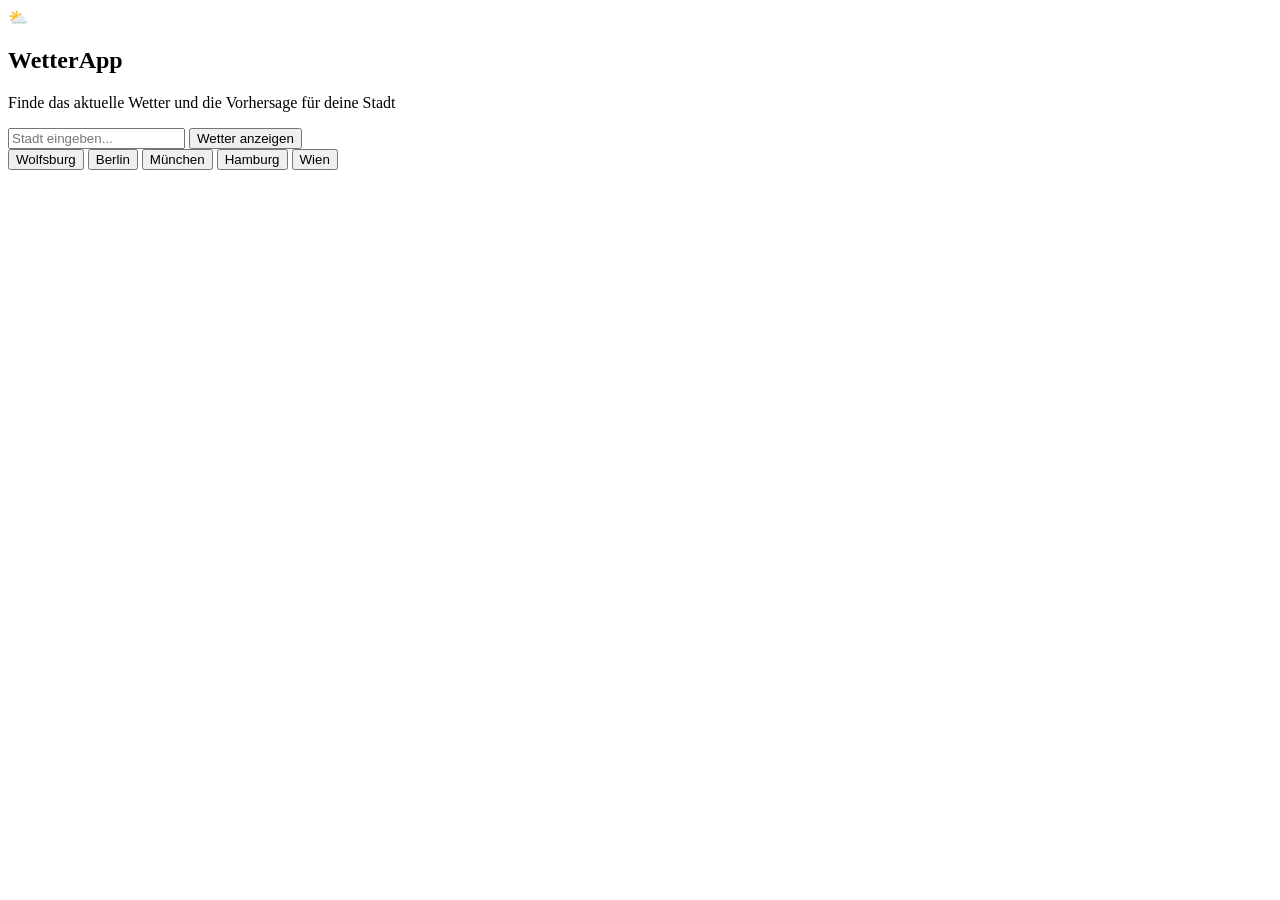
==== index.html @ 997a04c6 "Startseite: HTML-Struktur" ====
<!DOCTYPE html>
<html lang="de">

<head>
    <meta charset="UTF-8">
    <meta name="viewport" content="width=device-width, initial-scale=1.0">
    <title>WetterApp</title>
    <link rel="stylesheet" href="css/style.css">
</head>

<body>
    <main>
        <section id="home">
            <div class="logo">⛅</div>
            <h1>Wetter<span>App</span></h1>
            <p class="subtitle">Finde das aktuelle Wetter und die Vorhersage für deine Stadt</p>

            <form id="search-form">
                <input id="city-input" type="text" placeholder="Stadt eingeben..." autocomplete="off" required>
                <button type="submit">Wetter anzeigen</button>
            </form>
            <div class="quick-cities">
                <button type="button" class="chip">Wolfsburg</button>
                <button type="button" class="chip">Berlin</button>
                <button type="button" class="chip">München</button>
                <button type="button" class="chip">Hamburg</button>
                <button type="button" class="chip">Wien</button>
            </div>
        </section>
    </main>
</body>

</html>
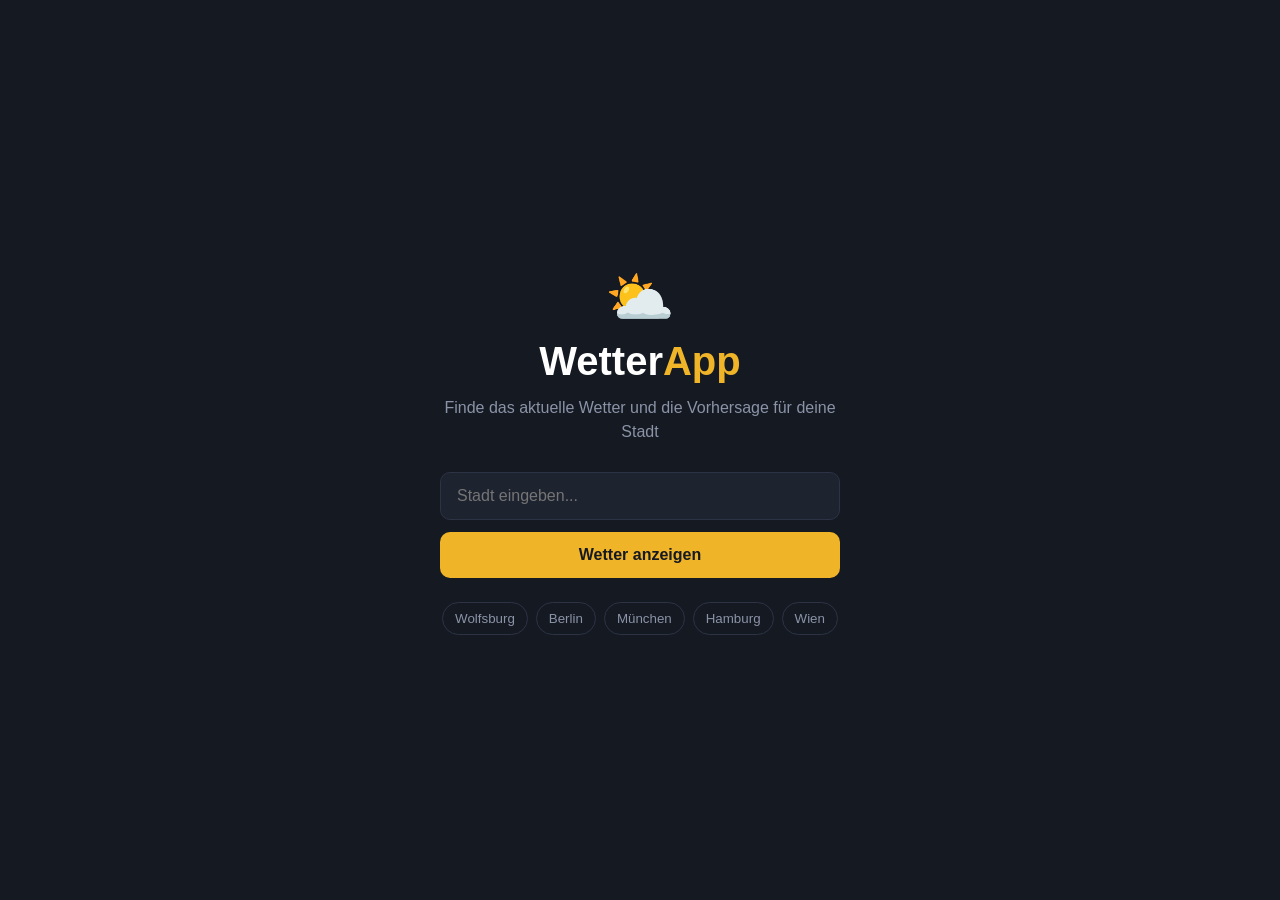
==== commit 52b6a751: "JavaScript: Suche und Schnellauswahl verbinden" ====
--- a/index.html
+++ b/index.html
@@ -28,6 +28,7 @@
             </div>
         </section>
     </main>
+    <script src="js/app.js"></script>
 </body>
 
 </html>
--- a/css/style.css
+++ b/css/style.css
@@ -0,0 +1,105 @@
+:root {
+    --bg: #151922;
+    --card: #1e2330;
+    --text: #ffffff;
+    --muted: #8b93a7;
+    --accent: #f0b429;
+}
+
+* {
+    box-sizing: border-box;
+    margin: 0;
+    padding: 0;
+}
+
+body {
+    font-family: Arial, sans-serif;
+    background: var(--bg);
+    color: var(--text);
+}
+
+main {
+    min-height: 100vh;
+    display: flex;
+    align-items: center;
+    justify-content: center;
+    padding: 20px;
+}
+
+#home {
+    width: 100%;
+    max-width: 400px;
+    text-align: center;
+}
+
+.logo {
+    font-size: 3.5rem;
+    margin-bottom: 8px;
+}
+
+h1 {
+    font-size: 2.5rem;
+}
+
+h1 span {
+    color: var(--accent);
+}
+
+.subtitle {
+    color: var(--muted);
+    margin: 12px 0 28px;
+    line-height: 1.5;
+}
+
+#search-form {
+    display: flex;
+    flex-direction: column;
+    gap: 12px;
+}
+
+#city-input {
+    padding: 14px 16px;
+    font-size: 1rem;
+    color: var(--text);
+    background: var(--card);
+    border: 1px solid #2c3345;
+    border-radius: 10px;
+}
+
+#city-input:focus {
+    outline: none;
+    border-color: var(--accent)
+}
+
+#search-form button {
+    padding: 14px;
+    font-size: 1rem;
+    font-weight: bold;
+    color: var(--bg);
+    background: var(--accent);
+    border: none;
+    border-radius: 10px;
+    cursor: pointer;
+}
+
+.quick-cities {
+    display: flex;
+    flex-wrap: wrap;
+    justify-content: center;
+    gap: 8px;
+    margin-top: 24px;
+}
+
+.chip {
+    padding: 8px 12px;
+    color: var(--muted);
+    background: transparent;
+    border: 1px solid #2c3345;
+    border-radius: 999px;
+    cursor: pointer;
+}
+
+.chip:hover {
+    color: var(--text);
+    border-color: var(--accent);
+}
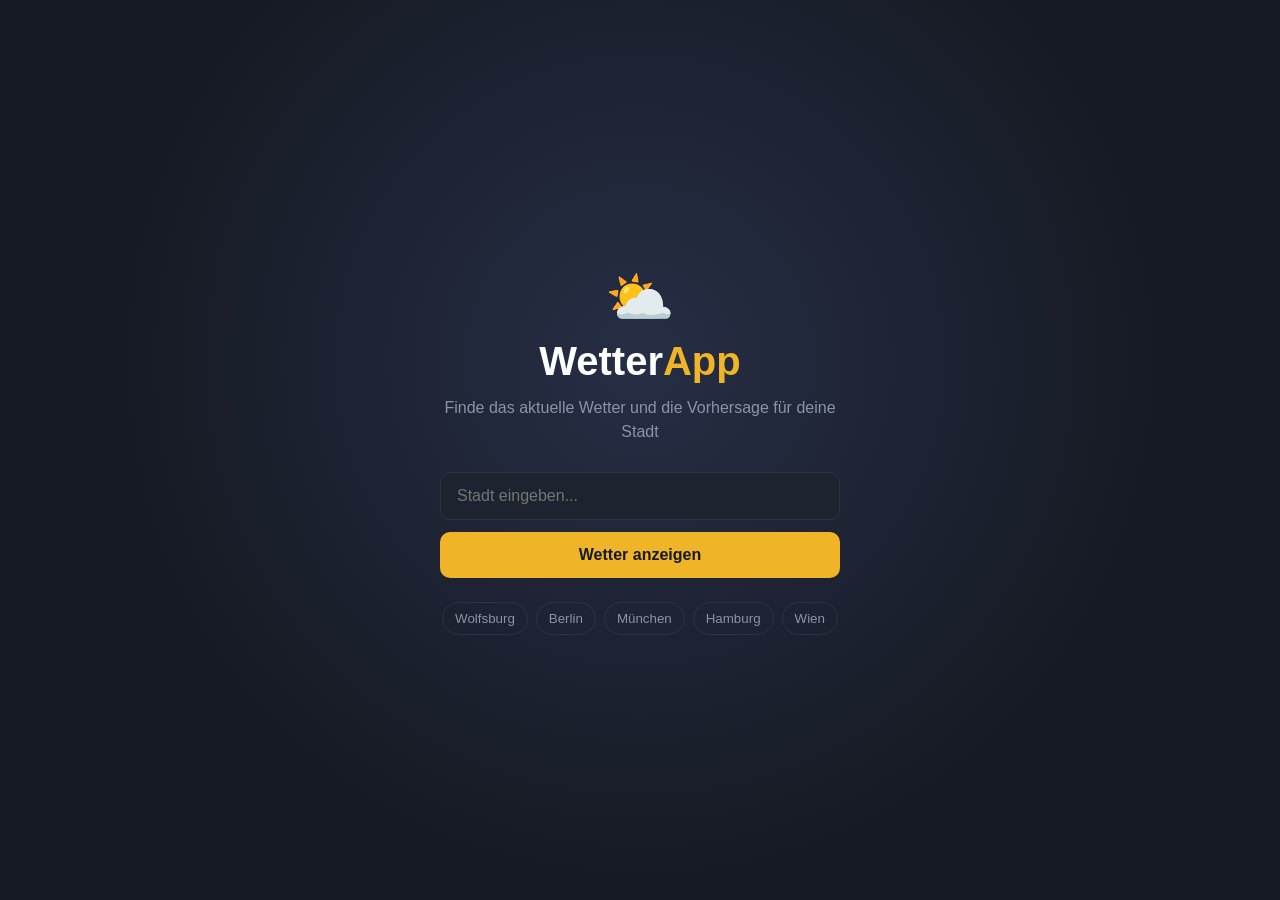
==== commit bbc03c59: "Wetter-Icons als SVG mit Tag/Nacht-Unterscheidung" ====
--- a/index.html
+++ b/index.html
@@ -19,6 +19,7 @@
                 <input id="city-input" type="text" placeholder="Stadt eingeben..." autocomplete="off" required>
                 <button type="submit">Wetter anzeigen</button>
             </form>
+            <p id="error-message" class="error hidden"></p>
             <div class="quick-cities">
                 <button type="button" class="chip">Wolfsburg</button>
                 <button type="button" class="chip">Berlin</button>
@@ -27,7 +28,45 @@
                 <button type="button" class="chip">Wien</button>
             </div>
         </section>
+
+        <section id="forecast" class="hidden">
+            <header class="view-header">
+                <button type="button" id="back-home" class="back-btn" aria-label="Zurück zur Suche">←</button>
+                <div>
+                    <h2 id="forecast-city"></h2>
+                    <p class="view-sub">7-Tage-Vorhersage</p>
+                </div>
+            </header>
+            <ul id="day-list" class="day-list"></ul>
+        </section>
+        <section id="detail" class="hidden">
+            <header class="view-header">
+                <button type="button" id="back-forecast" class="back-btn" aria-label="Zurück zur Übersicht">←</button>
+                <div>
+                    <h2 id="detail-day"></h2>
+                    <p class="view-sub" id="detail-sub"></p>
+                </div>
+            </header>
+
+            <div class="card">
+                <img class="detail-icon" id="detail-icon" alt="">
+                <p class="detail-text" id="detail-text"></p>
+                <p class="detail-temp" id="detail-temp"></p>
+                <p class="detail-label" id="detail-label"></p>
+                <div class="stats">
+                    <div class="stat"><span>Gefühlt</span><strong id="detail-feels"></strong></div>
+                    <div class="stat"><span>Min</span><strong id="detail-min"></strong></div>
+                    <div class="stat"><span>Max</span><strong id="detail-max"></strong></div>
+                </div>
+            </div>
+
+            <div class="card">
+                <h3>Stündliche Vorhersage</h3>
+                <ul id="hour-list" class="hour-list"></ul>
+            </div>
+        </section>
     </main>
+    <script src="js/weather-codes.js"></script>
     <script src="js/app.js"></script>
 </body>
 
--- a/css/style.css
+++ b/css/style.css
@@ -14,7 +14,8 @@
 
 body {
     font-family: Arial, sans-serif;
-    background: var(--bg);
+    background: radial-gradient(circle at 50% 40%, #262e45 0%, var(--bg) 65%);
+    background-attachment: fixed;
     color: var(--text);
 }
 
@@ -26,11 +27,17 @@
     padding: 20px;
 }
 
-#home {
+#home,
+#forecast,
+#detail {
     width: 100%;
     max-width: 400px;
+}
+
+#home {
     text-align: center;
 }
+
 
 .logo {
     font-size: 3.5rem;
@@ -102,4 +109,202 @@
 .chip:hover {
     color: var(--text);
     border-color: var(--accent);
+}
+
+.hidden {
+    display: none;
+}
+
+.view-header {
+    display: flex;
+    align-items: center;
+    gap: 16px;
+    margin-bottom: 20px;
+}
+
+.back-btn {
+    padding: 8px 12px;
+    font-size: 1.2rem;
+    color: var(--text);
+    background: var(--card);
+    border: 1px solid #2c3345;
+    border-radius: 10px;
+    cursor: pointer;
+}
+
+.view-sub {
+    color: var(--muted);
+    font-size: 0.9rem;
+}
+
+.day-list {
+    list-style: none;
+    display: flex;
+    flex-direction: column;
+    gap: 10px;
+}
+
+.day-item {
+    width: 100%;
+    display: flex;
+    align-items: center;
+    gap: 12px;
+    padding: 14px 16px;
+    font-family: inherit;
+    font-size: 1rem;
+    text-align: left;
+    color: var(--text);
+    background: var(--card);
+    border: 1px solid #2c3345;
+    border-radius: 10px;
+    cursor: pointer;
+    transition: transform 0.2s, border-color 0.2s;
+}
+
+.day-item:hover {
+    border-color: var(--accent);
+    transform: translateY(-2px);
+}
+
+.day-icon {
+    width: 32px;
+    height: 32px;
+}
+
+.day-name {
+    flex: 1;
+}
+
+.day-temp {
+    color: var(--muted);
+}
+
+.card {
+    padding: 20px;
+    margin-bottom: 16px;
+    background: var(--card);
+    border: 1px solid #2c3345;
+    border-radius: 16px;
+}
+
+.card h3 {
+    margin-bottom: 12px;
+    font-size: 1.1rem;
+}
+
+.detail-icon {
+    display: block;
+    width: 80px;
+    height: 80px;
+    margin: 0 auto 8px;
+}
+
+.detail-text {
+    color: var(--muted);
+    text-align: center;
+}
+
+.detail-temp {
+    font-size: 4rem;
+    font-weight: bold;
+    text-align: center;
+}
+
+.detail-label {
+    margin-bottom: 20px;
+    color: var(--muted);
+    font-size: 0.85rem;
+    text-align: center;
+}
+
+.stats {
+    display: grid;
+    grid-template-columns: repeat(3, 1fr);
+    gap: 10px;
+}
+
+.stat {
+    display: flex;
+    flex-direction: column;
+    align-items: center;
+    gap: 6px;
+    padding: 12px 8px;
+    background: #272d3d;
+    border-radius: 12px;
+}
+
+.stat span {
+    color: var(--muted);
+    font-size: 0.85rem;
+}
+
+.stat strong {
+    font-size: 1.1rem;
+}
+
+.hour-list {
+    list-style: none;
+    max-height: 320px;
+    overflow-y: auto;
+    scrollbar-color: #3a4256 transparent;
+}
+
+.hour-list li {
+    display: flex;
+    align-items: center;
+    gap: 12px;
+    padding: 10px 4px;
+    border-bottom: 1px solid #2c3345;
+}
+
+.hour-time {
+    width: 48px;
+    color: var(--muted);
+}
+
+.hour-icon {
+    width: 28px;
+    height: 24px;
+}
+
+.hour-temp {
+    flex: 1;
+}
+
+.hour-feels {
+    color: var(--muted);
+    font-size: 0.85rem;
+}
+
+.error {
+    margin-top: 16px;
+    color: #ff6b6b;
+}
+
+.day-name small {
+    display: block;
+    margin-top: 2px;
+    color: var(--muted);
+    font-size: 0.8rem;
+}
+
+.day-temp strong {
+    color: var(--text);
+    font-size: 1.1rem;
+}
+
+main>section {
+    animation: fade-in 0.3s ease;
+}
+
+@keyframes fade-in {
+    from {
+        opacity: 0;
+        transform: translateY(8px);
+    }
+
+    to {
+        opacity: 1;
+        transform: none;
+    }
 }
